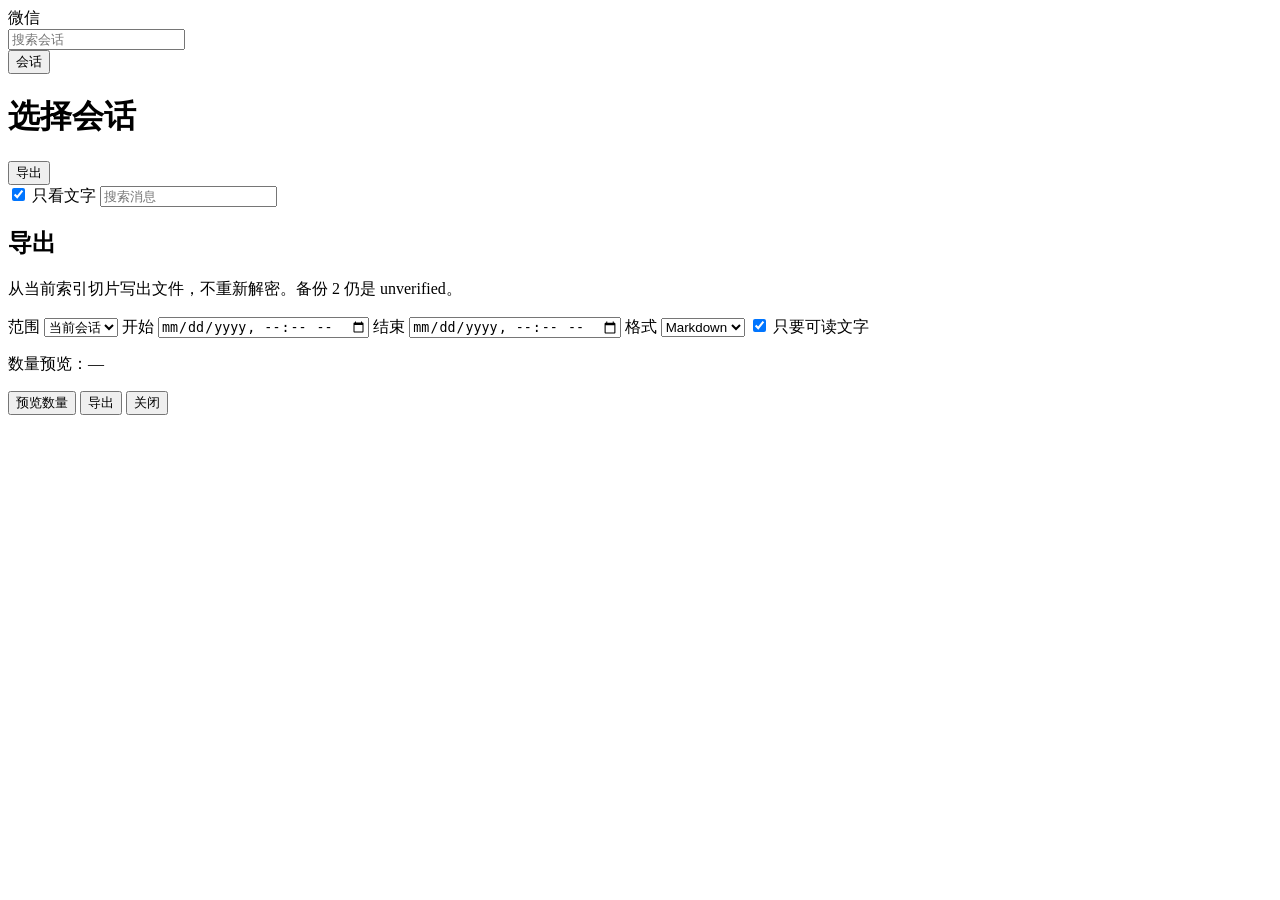
==== wechat_export/static/index.html @ 2f3a5247 "Fix review findings: privacy, loopback, XSS, XML, and WeChat-style export UI. Force 127.0.0.1 only w" ====
<!DOCTYPE html>
<html lang="zh-Hans">
<head>
  <meta charset="utf-8" />
  <meta name="viewport" content="width=device-width, initial-scale=1" />
  <title>微信本地档案</title>
  <link rel="stylesheet" href="/styles.css" />
</head>
<body>
  <div class="app">
    <aside class="rail" id="rail">
      <header class="rail-head">
        <button type="button" class="back" id="close-rail" hidden>返回</button>
        <div>
          <div class="app-name">微信</div>
          <div class="meta" id="meta-line"></div>
        </div>
      </header>
      <input id="conv-q" class="search" type="search" placeholder="搜索会话" autocomplete="off" />
      <nav id="pins" class="pins"></nav>
      <nav id="convos" class="convos"></nav>
    </aside>
    <main class="stage">
      <header class="chat-head">
        <button type="button" class="menu" id="open-rail">会话</button>
        <div class="chat-titles">
          <h1 id="chat-title">选择会话</h1>
          <p id="chat-sub"></p>
        </div>
        <button type="button" class="export-btn" id="open-export">导出</button>
      </header>
      <div id="search-hits" class="hits hidden"></div>
      <section class="thread" id="thread"></section>
      <footer class="composer">
        <label class="readable"><input type="checkbox" id="readable" checked /> 只看文字</label>
        <input id="msg-q" type="search" placeholder="搜索消息" autocomplete="off" />
      </footer>
    </main>
  </div>
  <aside class="drawer hidden" id="drawer">
    <div class="drawer-card">
      <h2>导出</h2>
      <p class="hint">从当前索引切片写出文件，不重新解密。备份 2 仍是 unverified。</p>
      <label>范围
        <select id="ex-scope">
          <option value="current">当前会话</option>
          <option value="featured">置顶目标</option>
          <option value="all">全部会话</option>
        </select>
      </label>
      <label>开始 <input id="ex-since" type="datetime-local" /></label>
      <label>结束 <input id="ex-until" type="datetime-local" /></label>
      <label>格式
        <select id="ex-format">
          <option value="md">Markdown</option>
          <option value="jsonl">JSONL</option>
          <option value="csv">CSV</option>
        </select>
      </label>
      <label class="readable"><input type="checkbox" id="ex-readable" checked /> 只要可读文字</label>
      <p id="ex-count" class="hint">数量预览：—</p>
      <div class="drawer-actions">
        <button type="button" id="ex-preview">预览数量</button>
        <button type="button" class="export-btn" id="ex-go">导出</button>
        <button type="button" id="ex-close">关闭</button>
      </div>
      <p id="ex-result" class="hint"></p>
    </div>
  </aside>
  <script src="/app.js"></script>
</body>
</html>
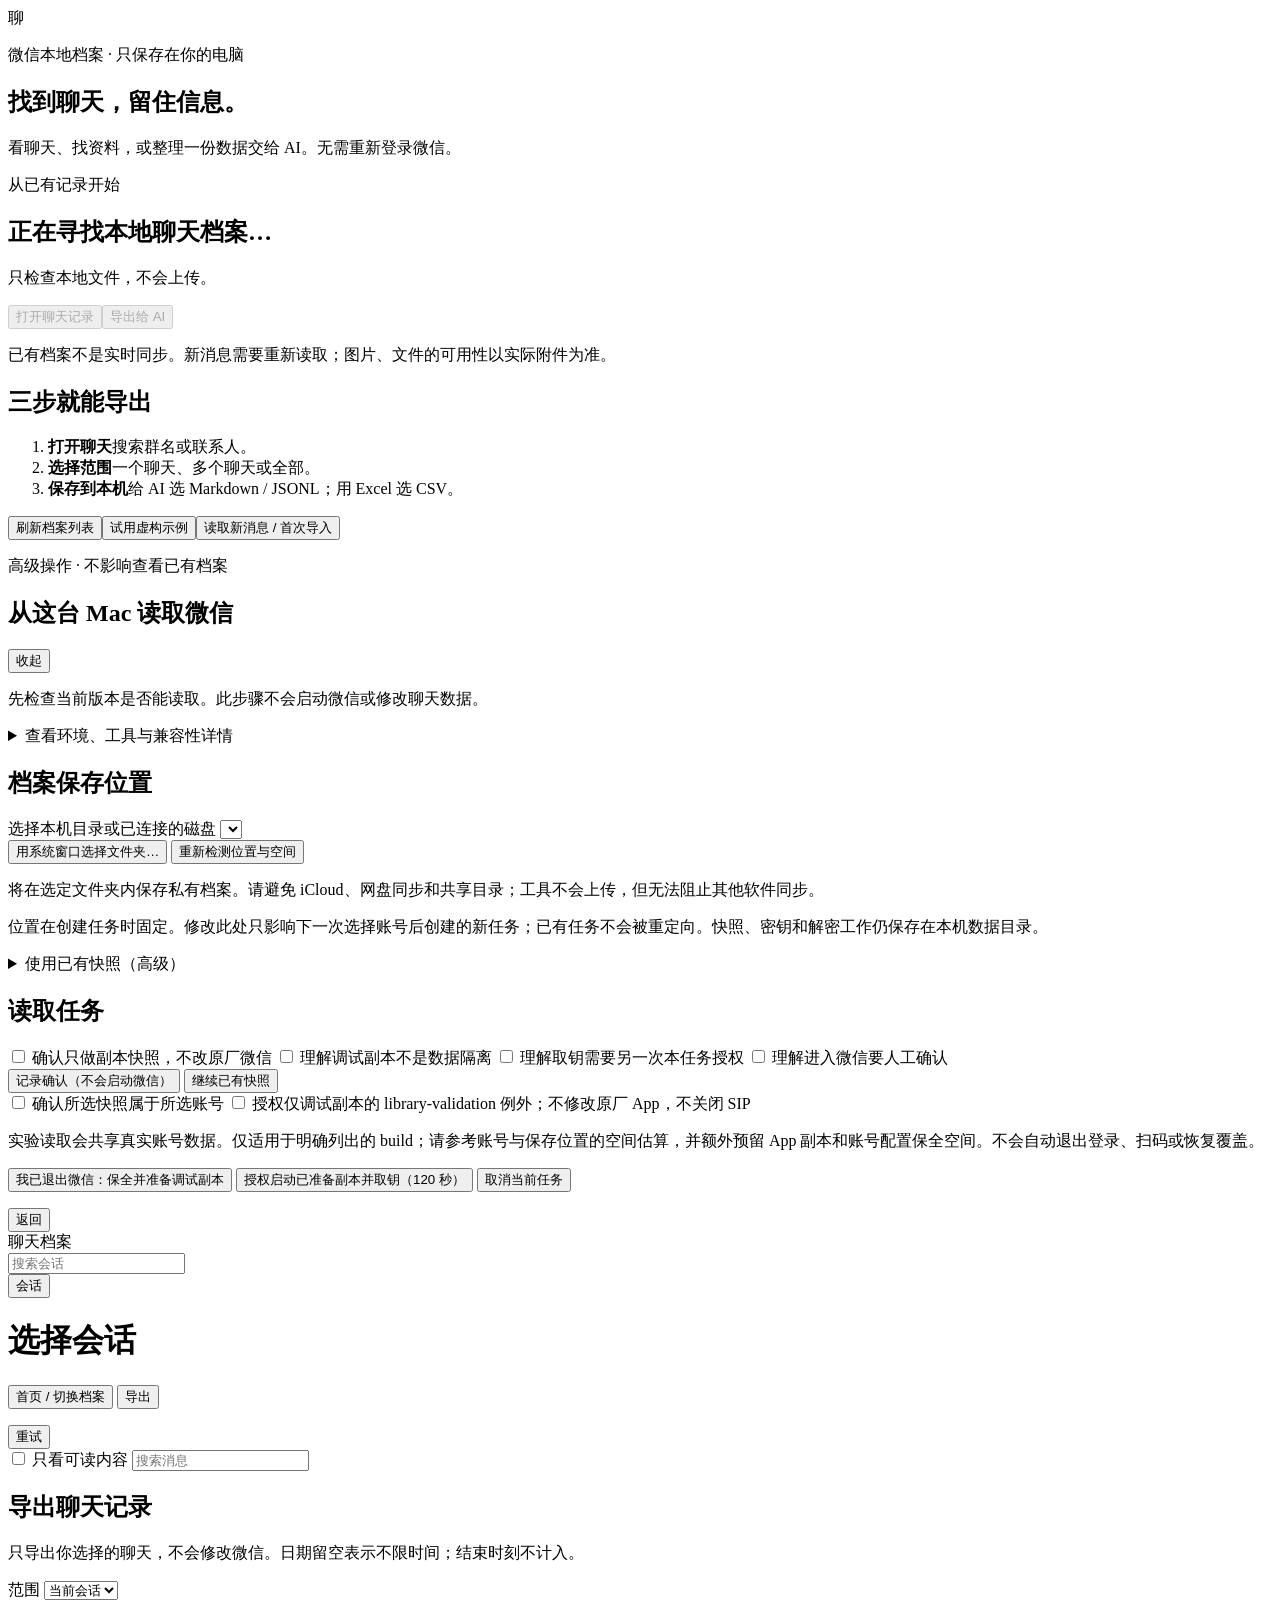
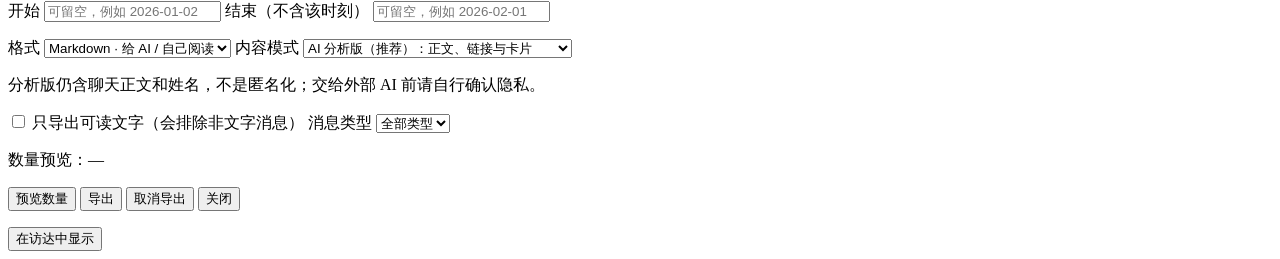
==== commit 79eb41dc: "Ship consumer archive home, local AI bundles and desktop launcher" ====
--- a/wechat_export/static/index.html
+++ b/wechat_export/static/index.html
@@ -7,66 +7,140 @@
   <link rel="stylesheet" href="/styles.css" />
 </head>
 <body>
-  <div class="app">
-    <aside class="rail" id="rail">
+  <section id="setup" class="setup hidden">
+    <div class="setup-card">
+      <header class="home-header"><span class="home-mark" aria-hidden="true">聊</span><div><p class="eyebrow">微信本地档案 · 只保存在你的电脑</p><h1>找到聊天，留住信息。</h1><p class="hint">看聊天、找资料，或整理一份数据交给 AI。无需重新登录微信。</p></div></header>
+      <section class="home-primary" aria-labelledby="home-current-title">
+        <p class="eyebrow">从已有记录开始</p><h2 id="home-current-title">正在寻找本地聊天档案…</h2>
+        <p id="home-current-meta" class="hint">只检查本地文件，不会上传。</p>
+        <div class="setup-actions"><button type="button" class="export-btn" id="home-open" disabled>打开聊天记录</button><button type="button" id="home-export" disabled>导出给 AI</button></div>
+        <p class="home-caption">已有档案不是实时同步。新消息需要重新读取；图片、文件的可用性以实际附件为准。</p>
+      </section>
+      <section class="quick-guide" aria-label="使用步骤"><h2>三步就能导出</h2><ol><li><b>打开聊天</b><span>搜索群名或联系人。</span></li><li><b>选择范围</b><span>一个聊天、多个聊天或全部。</span></li><li><b>保存到本机</b><span>给 AI 选 Markdown / JSONL；用 Excel 选 CSV。</span></li></ol></section>
+      <div id="setup-archives-list" class="setup-panel"></div>
+      <div class="setup-actions home-secondary"><button type="button" id="setup-archives">刷新档案列表</button><button type="button" id="setup-demo">试用虚构示例</button><button type="button" id="setup-read" aria-controls="setup-read-panel">读取新消息 / 首次导入</button></div>
+      <section id="setup-read-panel" class="hidden" aria-labelledby="read-panel-title">
+        <div class="section-heading"><div><p class="eyebrow">高级操作 · 不影响查看已有档案</p><h2 id="read-panel-title">从这台 Mac 读取微信</h2></div><button type="button" id="setup-hide-read">收起</button></div>
+        <p id="setup-read-notice" class="notice">先检查当前版本是否能读取。此步骤不会启动微信或修改聊天数据。</p>
+        <details id="setup-technical"><summary>查看环境、工具与兼容性详情</summary>
+      <div id="setup-env" class="setup-panel"></div>
+      <div id="setup-compat" class="setup-panel"></div>
+        </details>
+      <section id="setup-output" class="setup-panel" aria-labelledby="setup-output-title">
+        <h2 id="setup-output-title">档案保存位置</h2>
+        <label for="setup-output-select">选择本机目录或已连接的磁盘</label>
+        <select id="setup-output-select" aria-describedby="setup-output-note"></select>
+        <div class="setup-actions">
+          <button type="button" id="setup-choose-output">用系统窗口选择文件夹…</button>
+          <button type="button" id="setup-refresh-output">重新检测位置与空间</button>
+        </div>
+        <p id="setup-output-note" class="hint">将在选定文件夹内保存私有档案。请避免 iCloud、网盘同步和共享目录；工具不会上传，但无法阻止其他软件同步。</p>
+        <p id="setup-output-status" class="hint" role="status" aria-live="polite"></p>
+        <p id="setup-storage-status" class="hint" role="status" aria-live="polite"></p>
+        <p class="hint">位置在创建任务时固定。修改此处只影响下一次选择账号后创建的新任务；已有任务不会被重定向。快照、密钥和解密工作仍保存在本机数据目录。</p>
+      </section>
+      <div id="setup-accounts" class="setup-panel hidden"></div>
+
+      <details class="expert-options"><summary>使用已有快照（高级）</summary><div id="setup-materials" class="setup-panel hidden"></div></details>
+      <div id="setup-workflow" class="setup-panel hidden">
+        <h2>读取任务</h2>
+        <label class="readable"><input type="checkbox" id="wf-preserve" /> 确认只做副本快照，不改原厂微信</label>
+        <label class="readable"><input type="checkbox" id="wf-copy" /> 理解调试副本不是数据隔离</label>
+        <label class="readable"><input type="checkbox" id="wf-key" /> 理解取钥需要另一次本任务授权</label>
+        <label class="readable"><input type="checkbox" id="wf-enter" /> 理解进入微信要人工确认</label>
+        <div class="setup-actions">
+          <button type="button" id="wf-consent">记录确认（不会启动微信）</button>
+          <button type="button" id="wf-continue">继续已有快照</button>
+        </div>
+        <label class="readable"><input type="checkbox" id="wf-snapshot-account" /> 确认所选快照属于所选账号</label>
+        <label class="readable"><input type="checkbox" id="wf-library" /> 授权仅调试副本的 library-validation 例外；不修改原厂 App，不关闭 SIP</label>
+        <p class="hint">实验读取会共享真实账号数据。仅适用于明确列出的 build；请参考账号与保存位置的空间估算，并额外预留 App 副本和账号配置保全空间。不会自动退出登录、扫码或恢复覆盖。</p>
+        <div class="setup-actions">
+          <button type="button" id="wf-prepare">我已退出微信：保全并准备调试副本</button>
+          <button type="button" id="wf-acquire">授权启动已准备副本并取钥（120 秒）</button>
+          <button type="button" id="wf-cancel">取消当前任务</button>
+        </div>
+        <p id="wf-status" class="hint"></p>
+      </div>
+      </section>
+      <p id="setup-status" class="hint" role="status" aria-live="polite"></p>
+    </div>
+  </section>
+  <div class="app hidden" id="archive">
+    <aside class="rail" id="rail" aria-label="会话列表">
       <header class="rail-head">
-        <button type="button" class="back" id="close-rail" hidden>返回</button>
+        <button type="button" class="back" id="close-rail">返回</button>
         <div>
-          <div class="app-name">微信</div>
+          <div class="app-name">聊天档案</div>
           <div class="meta" id="meta-line"></div>
         </div>
       </header>
-      <input id="conv-q" class="search" type="search" placeholder="搜索会话" autocomplete="off" />
+      <input id="conv-q" aria-label="搜索会话" class="search" type="search" placeholder="搜索会话" autocomplete="off" />
       <nav id="pins" class="pins"></nav>
       <nav id="convos" class="convos"></nav>
     </aside>
-    <main class="stage">
+    <main class="stage" id="stage">
       <header class="chat-head">
-        <button type="button" class="menu" id="open-rail">会话</button>
+        <button type="button" class="menu" id="open-rail" aria-controls="rail" aria-expanded="false">会话</button>
         <div class="chat-titles">
           <h1 id="chat-title">选择会话</h1>
           <p id="chat-sub"></p>
         </div>
+        <button type="button" id="back-setup">首页 / 切换档案</button>
         <button type="button" class="export-btn" id="open-export">导出</button>
       </header>
       <div id="search-hits" class="hits hidden"></div>
-      <section class="thread" id="thread"></section>
+      <div id="archive-error" class="archive-error hidden"><p id="archive-error-message" role="alert"></p><button type="button" id="archive-retry">重试</button></div>
+      <section class="thread" id="thread" aria-label="聊天记录" tabindex="0"></section>
       <footer class="composer">
-        <label class="readable"><input type="checkbox" id="readable" checked /> 只看文字</label>
-        <input id="msg-q" type="search" placeholder="搜索消息" autocomplete="off" />
+        <label class="readable"><input type="checkbox" id="readable" /> 只看可读内容</label>
+        <input id="msg-q" aria-label="搜索消息" type="search" placeholder="搜索消息" autocomplete="off" />
       </footer>
     </main>
   </div>
-  <aside class="drawer hidden" id="drawer">
+  <aside class="drawer hidden" id="drawer" role="dialog" aria-modal="true" aria-labelledby="export-title" aria-describedby="export-description">
     <div class="drawer-card">
-      <h2>导出</h2>
-      <p class="hint">从当前索引切片写出文件，不重新解密。备份 2 仍是 unverified。</p>
+      <h2 id="export-title">导出聊天记录</h2>
+      <p class="hint" id="export-description">只导出你选择的聊天，不会修改微信。日期留空表示不限时间；结束时刻不计入。</p>
       <label>范围
         <select id="ex-scope">
           <option value="current">当前会话</option>
           <option value="featured">置顶目标</option>
           <option value="all">全部会话</option>
+          <option value="groups">全部群聊</option>
+          <option value="private">全部私聊</option>
+          <option value="selected">多选会话</option>
         </select>
       </label>
-      <label>开始 <input id="ex-since" type="datetime-local" /></label>
-      <label>结束 <input id="ex-until" type="datetime-local" /></label>
+      <div id="ex-conversations" class="hidden"></div>
+      <label>开始 <input id="ex-since" type="text" placeholder="可留空，例如 2026-01-02" /></label>
+      <label>结束（不含该时刻） <input id="ex-until" type="text" placeholder="可留空，例如 2026-02-01" /></label>
+      <p id="ex-timezone-note" class="hint"></p>
       <label>格式
         <select id="ex-format">
-          <option value="md">Markdown</option>
-          <option value="jsonl">JSONL</option>
-          <option value="csv">CSV</option>
+          <option value="md">Markdown · 给 AI / 自己阅读</option>
+          <option value="jsonl">JSONL · 完整结构化分析</option>
+          <option value="csv">CSV · 用 Excel 打开</option>
+          <option value="html">HTML · 双击打开的聊天网页</option>
         </select>
       </label>
-      <label class="readable"><input type="checkbox" id="ex-readable" checked /> 只要可读文字</label>
-      <p id="ex-count" class="hint">数量预览：—</p>
+      <label>内容模式 <select id="ex-mode"><option value="analysis">AI 分析版（推荐）：正文、链接与卡片</option><option value="raw">原始资料版：包含内部字段，请勿直接公开</option></select></label>
+      <p class="hint">分析版仍含聊天正文和姓名，不是匿名化；交给外部 AI 前请自行确认隐私。</p>
+      <label class="readable"><input type="checkbox" id="ex-readable" /> 只导出可读文字（会排除非文字消息）</label>
+      <label>消息类型 <select id="ex-type"><option value="">全部类型</option><option value="text">文字</option><option value="image">图片</option><option value="voice">语音</option><option value="video">视频</option><option value="system">系统消息</option></select></label>
+      <p id="ex-count" class="hint" role="status" aria-live="polite">数量预览：—</p>
       <div class="drawer-actions">
         <button type="button" id="ex-preview">预览数量</button>
         <button type="button" class="export-btn" id="ex-go">导出</button>
+        <button type="button" id="ex-cancel" class="hidden">取消导出</button>
         <button type="button" id="ex-close">关闭</button>
       </div>
-      <p id="ex-result" class="hint"></p>
+      <p id="ex-result" class="hint" role="status" aria-live="polite"></p>
+      <button type="button" id="ex-reveal" class="hidden">在访达中显示</button>
     </div>
   </aside>
+  <script src="/interactions.js"></script>
+  <script src="/setup.js"></script>
   <script src="/app.js"></script>
 </body>
 </html>
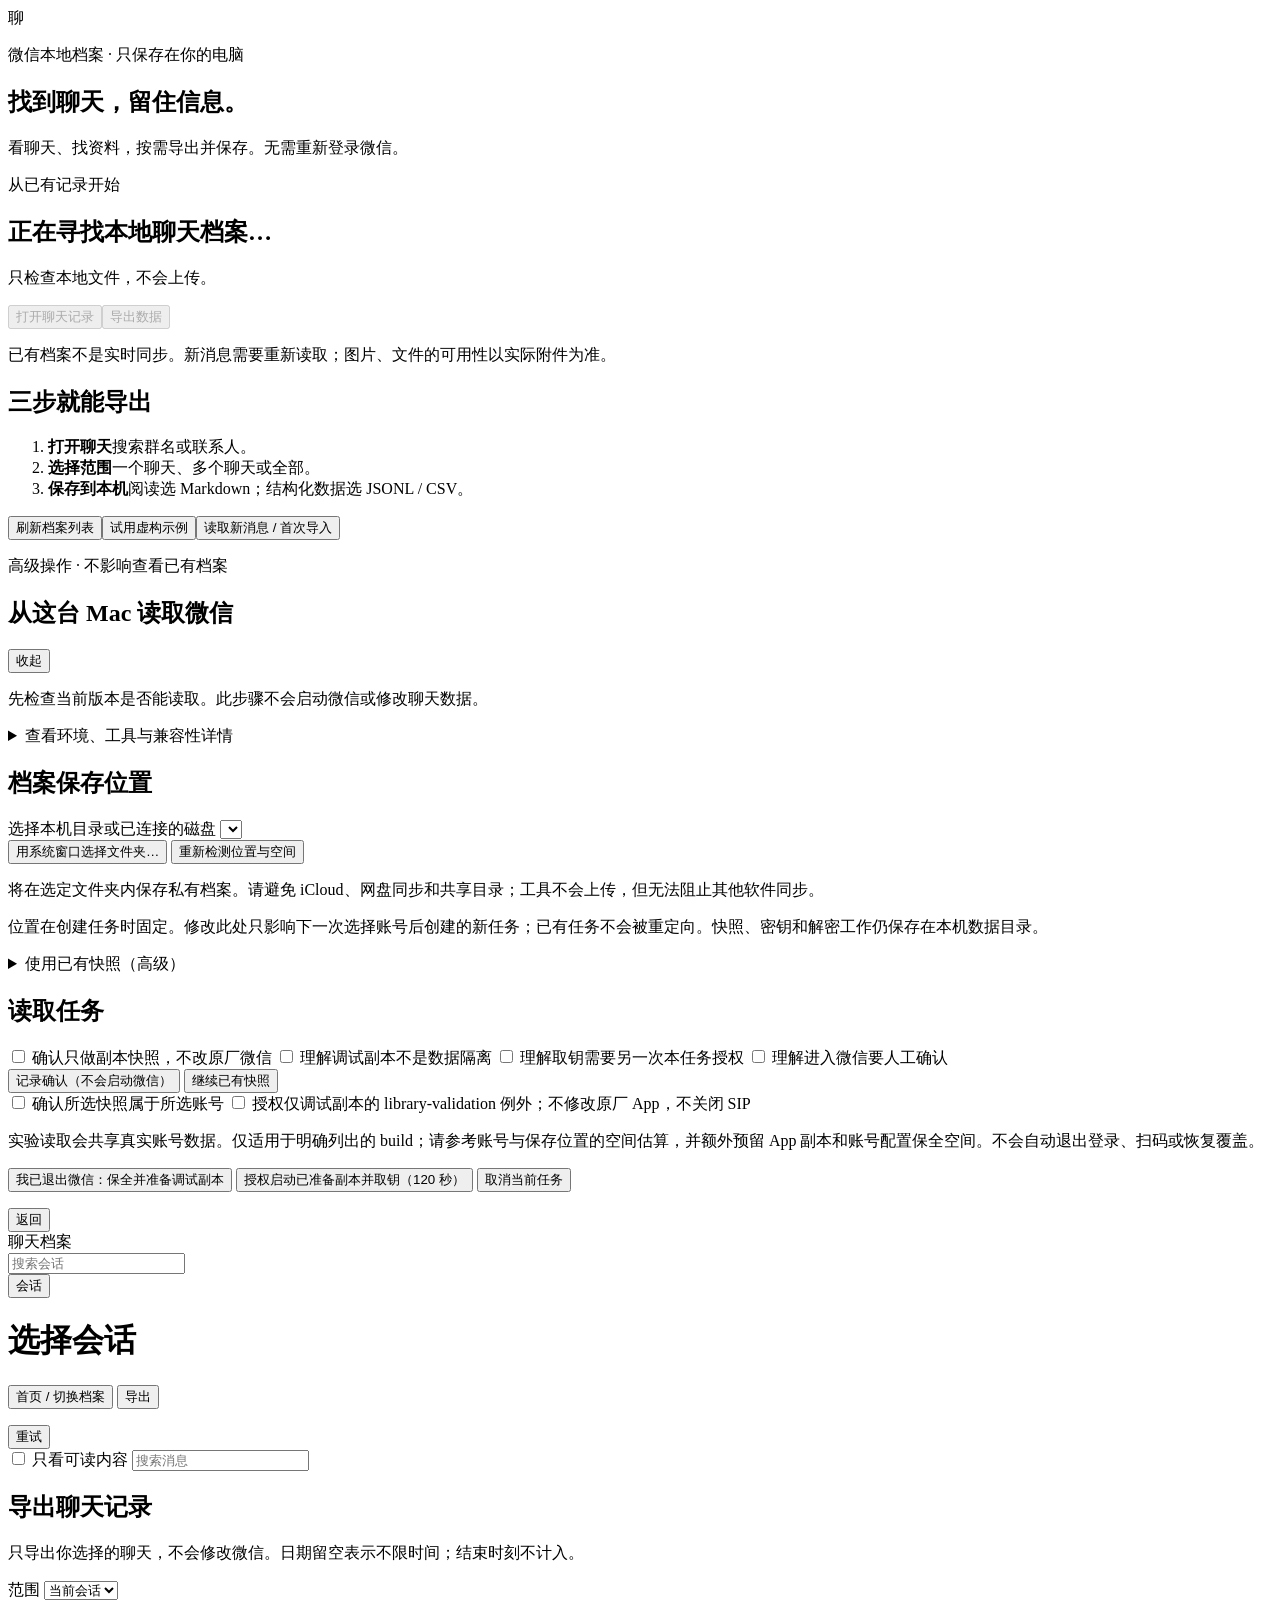
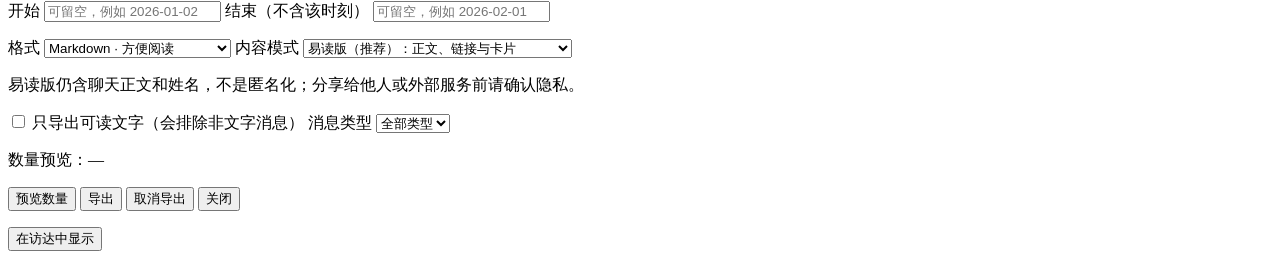
==== commit 1a302189: "Restore verified local attachments in chat viewer and generalize export wording" ====
--- a/wechat_export/static/index.html
+++ b/wechat_export/static/index.html
@@ -9,14 +9,14 @@
 <body>
   <section id="setup" class="setup hidden">
     <div class="setup-card">
-      <header class="home-header"><span class="home-mark" aria-hidden="true">聊</span><div><p class="eyebrow">微信本地档案 · 只保存在你的电脑</p><h1>找到聊天，留住信息。</h1><p class="hint">看聊天、找资料，或整理一份数据交给 AI。无需重新登录微信。</p></div></header>
+      <header class="home-header"><span class="home-mark" aria-hidden="true">聊</span><div><p class="eyebrow">微信本地档案 · 只保存在你的电脑</p><h1>找到聊天，留住信息。</h1><p class="hint">看聊天、找资料，按需导出并保存。无需重新登录微信。</p></div></header>
       <section class="home-primary" aria-labelledby="home-current-title">
         <p class="eyebrow">从已有记录开始</p><h2 id="home-current-title">正在寻找本地聊天档案…</h2>
         <p id="home-current-meta" class="hint">只检查本地文件，不会上传。</p>
-        <div class="setup-actions"><button type="button" class="export-btn" id="home-open" disabled>打开聊天记录</button><button type="button" id="home-export" disabled>导出给 AI</button></div>
+        <div class="setup-actions"><button type="button" class="export-btn" id="home-open" disabled>打开聊天记录</button><button type="button" id="home-export" disabled>导出数据</button></div>
         <p class="home-caption">已有档案不是实时同步。新消息需要重新读取；图片、文件的可用性以实际附件为准。</p>
       </section>
-      <section class="quick-guide" aria-label="使用步骤"><h2>三步就能导出</h2><ol><li><b>打开聊天</b><span>搜索群名或联系人。</span></li><li><b>选择范围</b><span>一个聊天、多个聊天或全部。</span></li><li><b>保存到本机</b><span>给 AI 选 Markdown / JSONL；用 Excel 选 CSV。</span></li></ol></section>
+      <section class="quick-guide" aria-label="使用步骤"><h2>三步就能导出</h2><ol><li><b>打开聊天</b><span>搜索群名或联系人。</span></li><li><b>选择范围</b><span>一个聊天、多个聊天或全部。</span></li><li><b>保存到本机</b><span>阅读选 Markdown；结构化数据选 JSONL / CSV。</span></li></ol></section>
       <div id="setup-archives-list" class="setup-panel"></div>
       <div class="setup-actions home-secondary"><button type="button" id="setup-archives">刷新档案列表</button><button type="button" id="setup-demo">试用虚构示例</button><button type="button" id="setup-read" aria-controls="setup-read-panel">读取新消息 / 首次导入</button></div>
       <section id="setup-read-panel" class="hidden" aria-labelledby="read-panel-title">
@@ -118,14 +118,14 @@
       <p id="ex-timezone-note" class="hint"></p>
       <label>格式
         <select id="ex-format">
-          <option value="md">Markdown · 给 AI / 自己阅读</option>
+          <option value="md">Markdown · 方便阅读</option>
           <option value="jsonl">JSONL · 完整结构化分析</option>
           <option value="csv">CSV · 用 Excel 打开</option>
           <option value="html">HTML · 双击打开的聊天网页</option>
         </select>
       </label>
-      <label>内容模式 <select id="ex-mode"><option value="analysis">AI 分析版（推荐）：正文、链接与卡片</option><option value="raw">原始资料版：包含内部字段，请勿直接公开</option></select></label>
-      <p class="hint">分析版仍含聊天正文和姓名，不是匿名化；交给外部 AI 前请自行确认隐私。</p>
+      <label>内容模式 <select id="ex-mode"><option value="analysis">易读版（推荐）：正文、链接与卡片</option><option value="raw">原始资料版：包含内部字段，请勿直接公开</option></select></label>
+      <p class="hint">易读版仍含聊天正文和姓名，不是匿名化；分享给他人或外部服务前请确认隐私。</p>
       <label class="readable"><input type="checkbox" id="ex-readable" /> 只导出可读文字（会排除非文字消息）</label>
       <label>消息类型 <select id="ex-type"><option value="">全部类型</option><option value="text">文字</option><option value="image">图片</option><option value="voice">语音</option><option value="video">视频</option><option value="system">系统消息</option></select></label>
       <p id="ex-count" class="hint" role="status" aria-live="polite">数量预览：—</p>
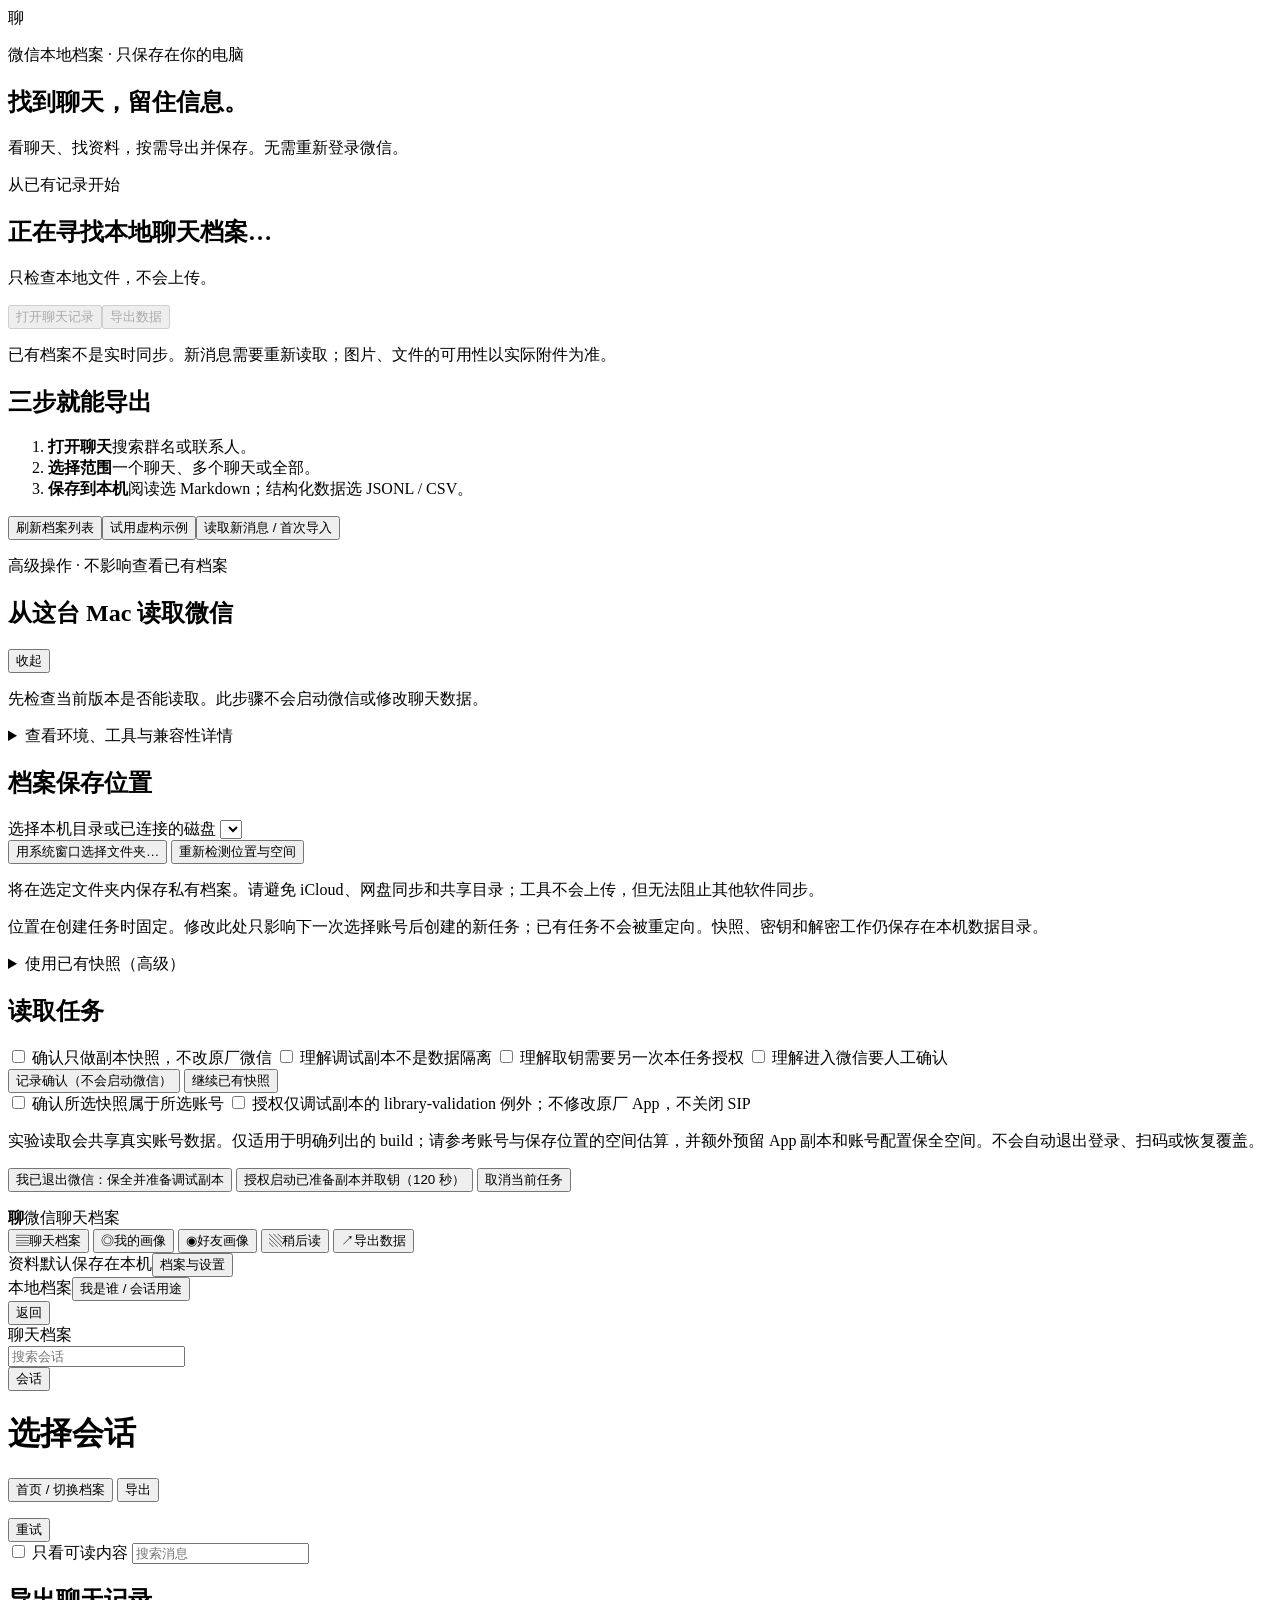
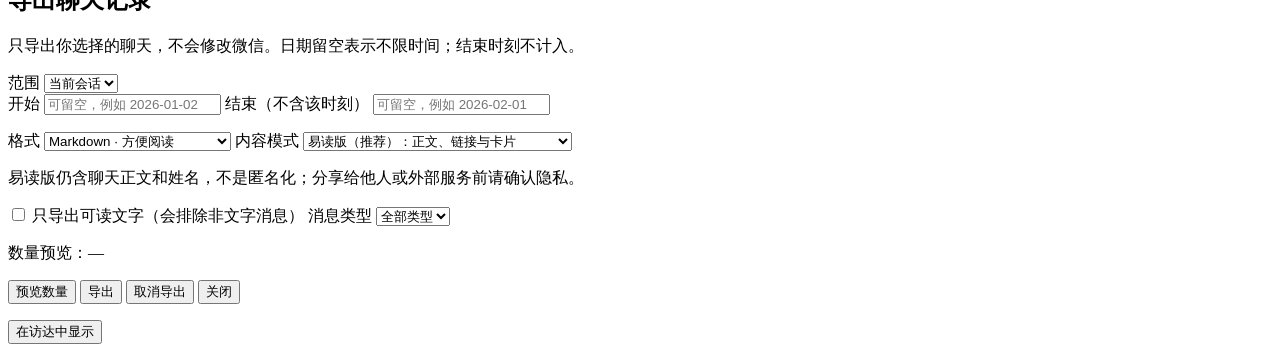
==== commit 5b4c633c: "Ship local profiles and learning workspace with consent-bound background tasks" ====
--- a/wechat_export/static/index.html
+++ b/wechat_export/static/index.html
@@ -66,7 +66,21 @@
       <p id="setup-status" class="hint" role="status" aria-live="polite"></p>
     </div>
   </section>
-  <div class="app hidden" id="archive">
+  <div id="product" class="product hidden">
+    <aside class="product-nav" aria-label="主导航">
+      <div class="brand"><b>聊</b><span>微信聊天档案</span></div>
+      <nav>
+        <button type="button" class="nav-btn active" data-page="chat" aria-current="page"><span class="icon" aria-hidden="true">▤</span><span class="label">聊天档案</span></button>
+        <button type="button" class="nav-btn" data-page="self"><span class="icon" aria-hidden="true">◎</span><span class="label">我的画像</span></button>
+        <button type="button" class="nav-btn" data-page="friend"><span class="icon" aria-hidden="true">◉</span><span class="label">好友画像</span></button>
+        <button type="button" class="nav-btn" data-page="learning"><span class="icon" aria-hidden="true">▧</span><span class="label">稍后读</span></button>
+        <button type="button" class="nav-btn" id="nav-export"><span class="icon" aria-hidden="true">↗</span><span class="label">导出数据</span></button>
+      </nav>
+      <div class="nav-bottom"><span class="status-dot"></span>资料默认保存在本机<button type="button" class="link tiny" data-page="settings">档案与设置</button></div>
+    </aside>
+    <div class="product-workspace">
+      <header class="product-topbar"><span id="scope-bar"><span class="status-dot"></span>本地档案</span><button type="button" class="small" id="open-identity">我是谁 / 会话用途</button></header>
+  <div class="app" id="archive">
     <aside class="rail" id="rail" aria-label="会话列表">
       <header class="rail-head">
         <button type="button" class="back" id="close-rail">返回</button>
@@ -97,6 +111,13 @@
         <input id="msg-q" aria-label="搜索消息" type="search" placeholder="搜索消息" autocomplete="off" />
       </footer>
     </main>
+  </div>
+  <section id="panel-self" class="panel hidden" data-page-panel="self"></section>
+  <section id="panel-friend" class="panel hidden" data-page-panel="friend"></section>
+  <section id="panel-learning" class="panel hidden" data-page-panel="learning"></section>
+  <section id="panel-reader" class="panel hidden" data-page-panel="reader"></section>
+  <section id="panel-settings" class="panel hidden" data-page-panel="settings"></section>
+    </div>
   </div>
   <aside class="drawer hidden" id="drawer" role="dialog" aria-modal="true" aria-labelledby="export-title" aria-describedby="export-description">
     <div class="drawer-card">
@@ -142,5 +163,8 @@
   <script src="/interactions.js"></script>
   <script src="/setup.js"></script>
   <script src="/app.js"></script>
+  <script src="/shell.js"></script>
+  <script src="/profiles.js"></script>
+  <script src="/learning.js"></script>
 </body>
 </html>
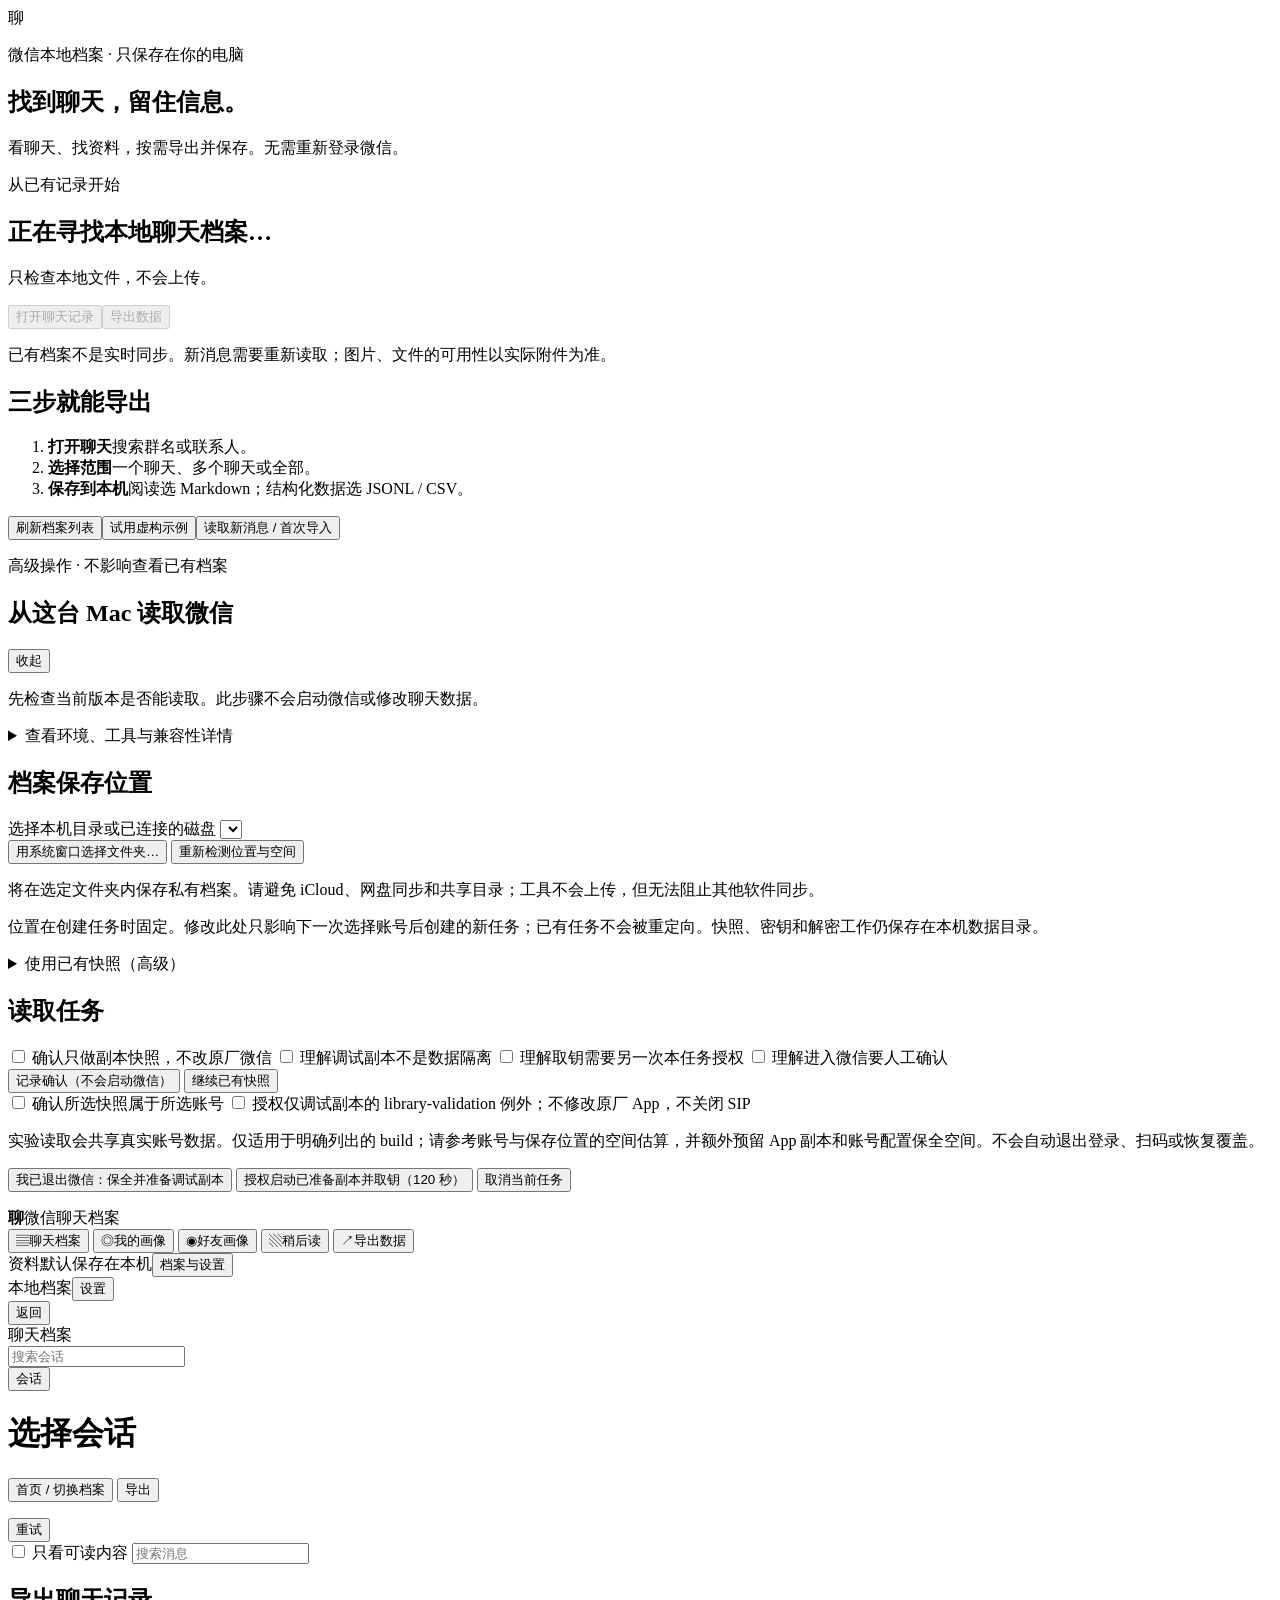
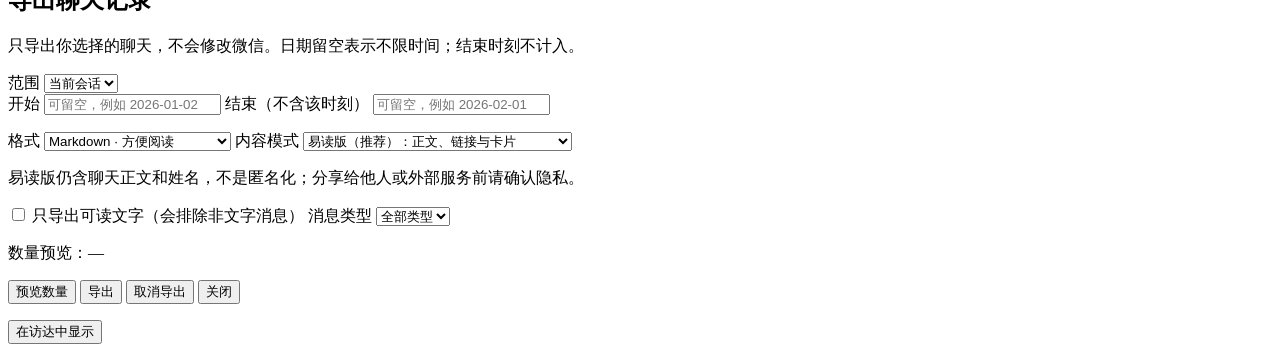
==== commit 6a77c51d: "Simplify profile and learning flows; fix friend picker and actionable AI feedback" ====
--- a/wechat_export/static/index.html
+++ b/wechat_export/static/index.html
@@ -79,7 +79,7 @@
       <div class="nav-bottom"><span class="status-dot"></span>资料默认保存在本机<button type="button" class="link tiny" data-page="settings">档案与设置</button></div>
     </aside>
     <div class="product-workspace">
-      <header class="product-topbar"><span id="scope-bar"><span class="status-dot"></span>本地档案</span><button type="button" class="small" id="open-identity">我是谁 / 会话用途</button></header>
+      <header class="product-topbar"><span id="scope-bar"><span class="status-dot"></span>本地档案</span><button type="button" class="small" id="open-identity">设置</button></header>
   <div class="app" id="archive">
     <aside class="rail" id="rail" aria-label="会话列表">
       <header class="rail-head">
